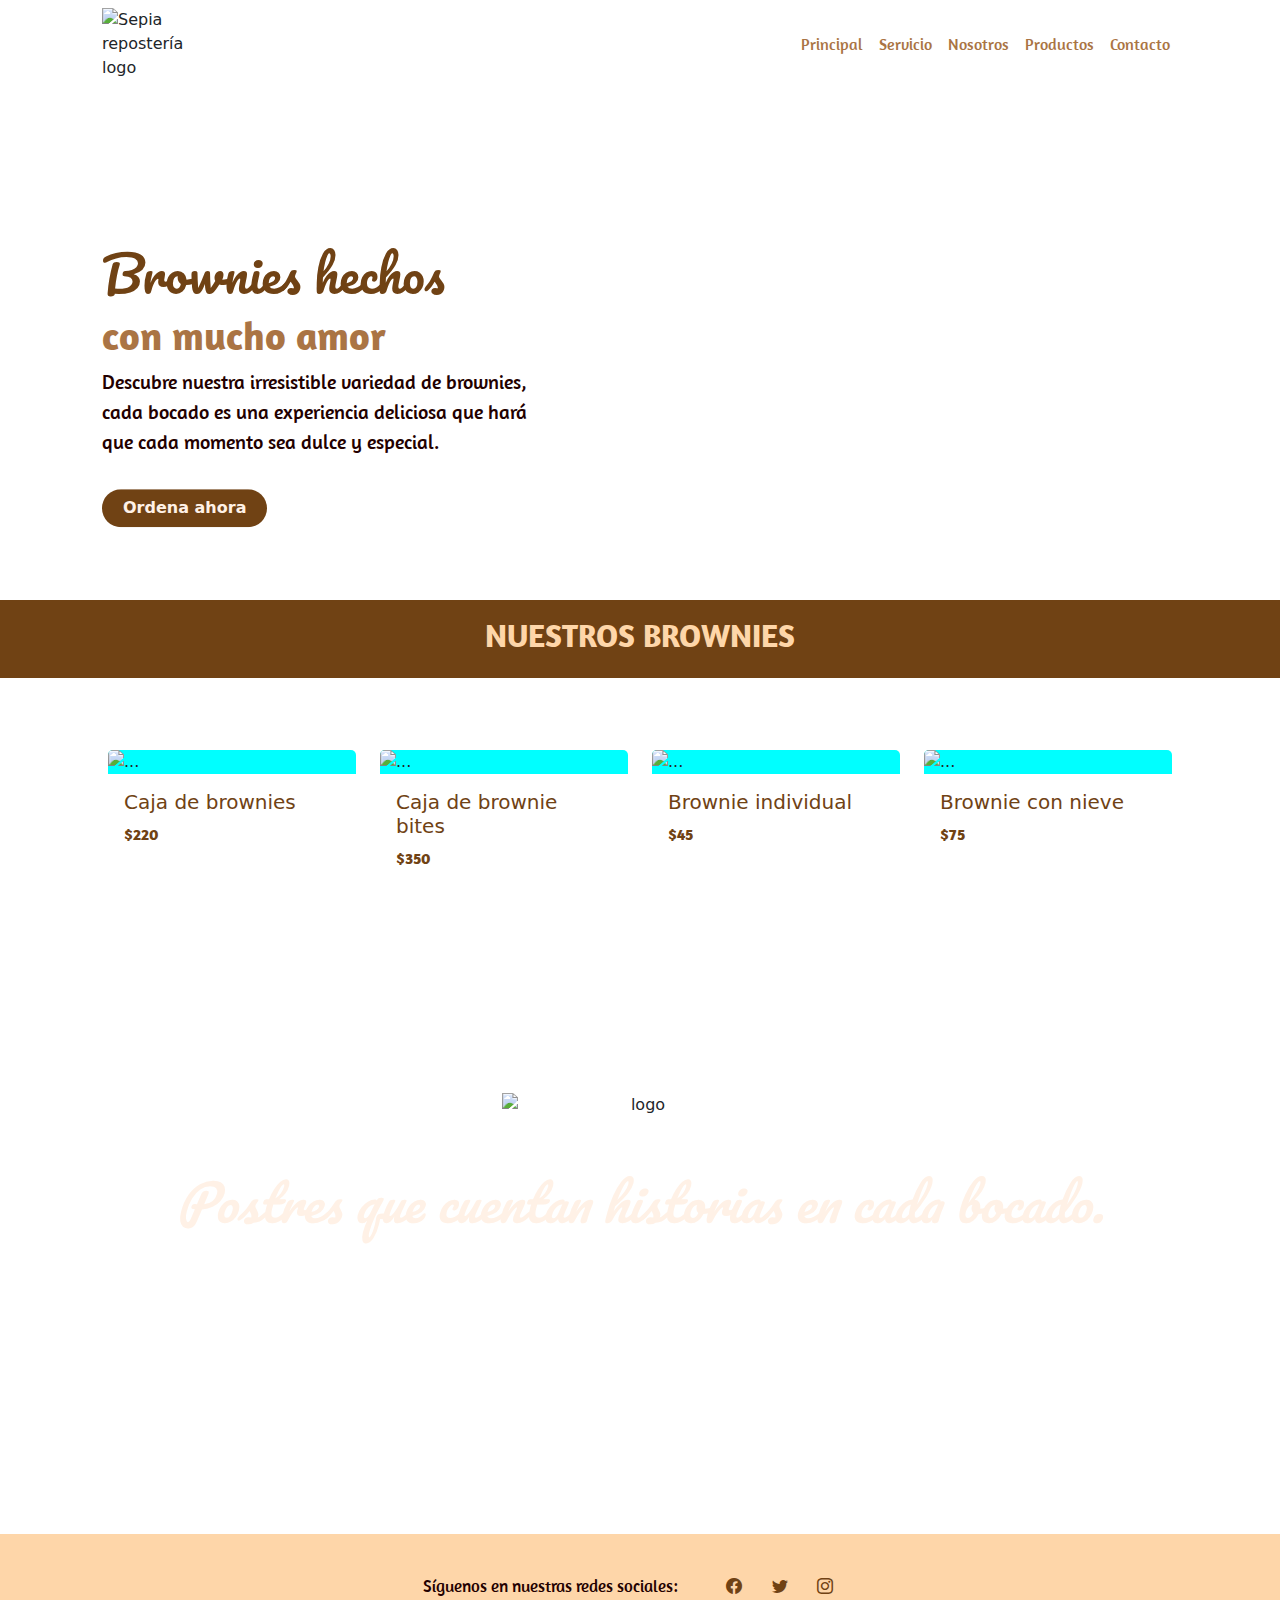
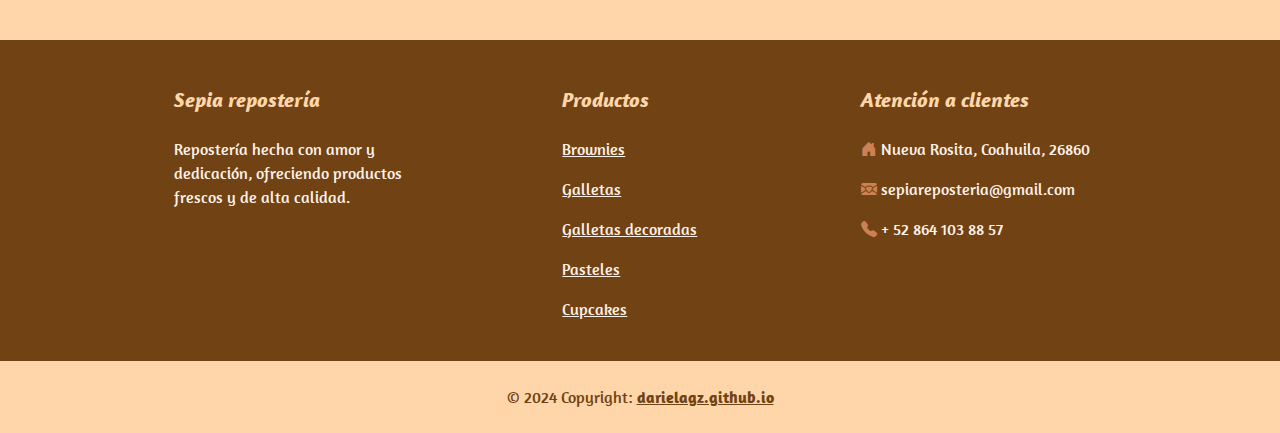
==== brownies.html @ a0042456 "Add files via upload" ====
<!DOCTYPE html>
<html lang="en">
  <head>
    <meta charset="UTF-8" />
    <meta name="viewport" content="width=device-width, initial-scale=1.0" />
    <link
      rel="stylesheet"
      href="https://cdn.jsdelivr.net/npm/bootstrap-icons@1.11.3/font/bootstrap-icons.min.css"
    />
    <link
      rel="stylesheet"
      href="https://fonts.googleapis.com/css2?family=Material+Symbols+Outlined:opsz,wght,FILL,GRAD@48,400,0,0"
    />
    <link
      href="https://cdn.jsdelivr.net/npm/bootstrap@5.3.0/dist/css/bootstrap.min.css"
      rel="stylesheet"
    />
    <link rel="stylesheet" href="style.css" />
    <title>Document</title>
  </head>
  <body>
    <header id="productos-header">
        <nav class="navbar navbar-expand-lg">
          <div class="container">
            <img class="logo" src="assets/logo.png" alt="Sepia repostería logo" />
            <button class="navbar-toggler" type="button" data-bs-toggle="collapse" data-bs-target="#milista">
              <span class="navbar-toggler-icon"></span>
            </button>
            <div class="collapse navbar-collapse justify-content-end" id="milista">
              <ul class="navbar-nav">
                <li class="nav-item "><a href="index.html" class="nav-link">Principal</a></li>
                <li class="nav-item"><a href="index.html#row-ordenar" class="nav-link">Servicio</a></li>
                <li class="nav-item"><a href="index.html#row-nosotros" class="nav-link">Nosotros</a></li>
                <li class="nav-item"><a href="index.html#row-productos" class="nav-link">Productos</a></li>
                <li class="nav-item"><a href="index.html#row-ubicacion" class="nav-link">Contacto</a></li>
              </ul>
            </div>
          </div>
        </nav>
        <div class="container">
          <div class="title fw-bolder">
            <h1 id="frase1">Brownies hechos</h1>
            <h2 id="frase2">con mucho amor</h2>
            <p id="frase3">
            Descubre nuestra irresistible variedad de brownies, <br> cada bocado es una experiencia deliciosa que hará <br> que cada momento sea dulce y especial.
            </p>
            <a href="contacto.html"><button class="btn mt-3">Ordena ahora</button></a>
          </div>
        </div>
      </header>
    <main>
        <section id="productos-brownies" >
            <div id="banner" class="container-fluid pt-3 pb-3 align-items-center">
                <h2 class="text-center h2-fuente-fondo-oscuro">
                  NUESTROS BROWNIES
                </h2>
              </div>
        <div class="row row-cols-1 row-cols-md-4 g-4 justify-content-center ms-5 me-5 p-5">
            <div class="col">
              <div class="card h-100">
                <img src="assets/caja-brownie.jpg" class="card-img-top" alt="...">
                <div class="card-body">
                  <h5 class="card-title">Caja de brownies</h5>
                  <p class="card-text">$220</p>
                </div>
              </div>
            </div>
            <div class="col">
              <div class="card h-100">
                <img src="assets/brownie-bite.jpg" class="card-img-top" alt="...">
                <div class="card-body">
                  <h5 class="card-title">Caja de brownie bites</h5>
                  <p class="card-text">$350</p>
                </div>
              </div>
            </div>
            <div class="col">
              <div class="card h-100">
                <img src="assets/brownie-chocolate.jpg" class="card-img-top" alt="...">
                <div class="card-body">
                  <h5 class="card-title">Brownie individual</h5>
                  <p class="card-text">$45</p>
                </div>
              </div>
            </div>
            <div class="col">
              <div class="card h-100">
                <img src="assets/brownie-nieve.jpg" class="card-img-top" alt="...">
                <div class="card-body">
                  <h5 class="card-title">Brownie con nieve</h5>
                  <p class="card-text">$75</p>
                </div>
              </div>
            </div>
          </div>
        </section>
        <div class="row" id="row-frase">
            <div class="ratio ratio-21x9 d-flex text-center">
              <video
                class="w-100 object-fit-cover"
                src="assets/cafeteria.mp4"
                type="video/mp4"
                autoplay
                loop
                muted
              ></video>
              <div class="row justify-content-center align-items-center">
                <img src="assets/logo-claro.png" alt="logo" />
                <p style="font-style: italic;">Postres que cuentan historias en cada bocado.</p>
              </div>
            </div>
          </div>
    </main>
    <footer class="text-center">
        <section
          id="media"
          class="d-flex justify-content-center align-items-center p-4"
        >
          <div class="me-5">
            <p class="p-fuente-fondo-claro mt-3" >
              Síguenos en nuestras redes sociales:
            </p>
          </div>
          <div>
            <a
              href="https://www.facebook.com/"
              class="me-4 text-reset text-decoration-none"
            >
              <i class="bi bi-facebook"></i>
            </a>
            <a href="https://x.com/" class="me-4 text-reset text-decoration-none">
              <i class="bi bi-twitter"></i>
            </a>
            <a
              href="https://www.instagram.com/"
              class="me-4 text-reset text-decoration-none"
            >
              <i class="bi bi-instagram"></i>
            </a>
          </div>
        </section>
        <section id="informacion" class="">
          <div class="container text-center text-md-start mt-5">
            <div class="row mt-3">
              <div class="col-md-3 col-lg-4 col-xl-3 mx-auto mb-4">
                <h3 class="fw-bold mb-4 h3-fuente-fondo-oscuro">
                  Sepia repostería
                </h3>
                <p class="p-fuente-fondo-oscuro">
                  Repostería hecha con amor y dedicación, ofreciendo productos
                  frescos y de alta calidad.
                </p>
              </div>
              <div class="col-md-2 col-lg-2 col-xl-2 mx-auto mb-4">
                <h3 class="fw-bold mb-4 h3-fuente-fondo-oscuro">Productos</h3>
                <p class="p-fuente-fondo-oscuro">
                  <a href="brownies.html" class="text-reset">Brownies</a>
                </p>
                <p class="p-fuente-fondo-oscuro">
                  <a href="#!" class="text-reset">Galletas</a>
                </p>
                <p class="p-fuente-fondo-oscuro">
                  <a href="#!" class="text-reset">Galletas decoradas</a>
                </p>
                <p class="p-fuente-fondo-oscuro">
                  <a href="#!" class="text-reset">Pasteles</a>
                </p>
                <p class="p-fuente-fondo-oscuro">
                  <a href="cupcakes.html" class="text-reset">Cupcakes</a>
                </p>
              </div>
              <div class="col-md-4 col-lg-3 col-xl-3 mx-auto mb-md-0 mb-4">
                <h3 class="h3-fuente-fondo-oscuro fw-bold mb-4">
                  Atención a clientes
                </h3>
                <p class="p-fuente-fondo-oscuro">
                  <i class="bi bi-house-door-fill"></i> Nueva Rosita, Coahuila,
                  26860
                </p>
                <a
                  class="a-fuente-fondo-oscuro d-block"
                  href="mailto:sepiareposteria@gmail.com"
                >
                  <i class="bi bi-envelope-heart-fill"></i>
                  sepiareposteria@gmail.com
                </a>
                <a
                  href="tel:+528641038857"
                  class="a-fuente-fondo-oscuro mt-3 d-block"
                  ><i class="bi bi-telephone-fill"></i> + 52 864 103 88 57</a
                >
              </div>
            </div>
          </div>
        </section>
        <div id="copyright" class="text-center p-4">
          © 2024 Copyright:
          <a class="text-reset fw-bold" href="https://darielagz.github.io//"
            >darielagz.github.io</a
          >
        </div>
      </footer>
    <script src="https://cdn.jsdelivr.net/npm/bootstrap@5.3.3/dist/js/bootstrap.bundle.min.js" integrity="sha384-YvpcrYf0tY3lHB60NNkmXc5s9fDVZLESaAA55NDzOxhy9GkcIdslK1eN7N6jIeHz" crossorigin="anonymous"></script>
  </body>
</html>
---- style.css ----
@import url("https://fonts.googleapis.com/css2?family=Pacifico&display=swap");
@import url("https://fonts.googleapis.com/css2?family=Amaranth:ital,wght@0,400;0,700;1,400;1,700&family=Pacifico&display=swap");
.pacifico-regular {
  font-family: "Pacifico", cursive;
  font-weight: 400;
  font-style: normal;
}
.amaranth-regular {
  font-family: "Amaranth", sans-serif;
  font-weight: 400;
  font-style: normal;
}

.amaranth-bold {
  font-family: "Amaranth", sans-serif;
  font-weight: 700;
  font-style: normal;
}

.amaranth-regular-italic {
  font-family: "Amaranth", sans-serif;
  font-weight: 400;
  font-style: italic;
}

.amaranth-bold-italic {
  font-family: "Amaranth", sans-serif;
  font-weight: 700;
  font-style: italic;
}

.container {
  max-width: 1100px;
}

header {
  background-image: url(assets/header5.png);
  min-height: 600px;
  background-size: cover;
  /* Elemento padre relative */
  position: relative;
}

#productos-header {
  background-image: url(assets/fondo-brownies.png);
  min-height: 600px;
  background-size: cover;
  /* Elemento padre relative */
  position: relative;
}
#productos-header-cupcakes {
  background-image: url(assets/fondo-CUPCAKE.png);
  min-height: 600px;
  background-size: cover;
  /* Elemento padre relative */
  position: relative;
}
.btn {
  background-color: #704214;
  border-radius: 20px;
  color: #fff1e6;
  font-weight: bold;
  padding-left: 20px;
  padding-right: 20px;
}
.title {
  color: #cd8054;
  /* elemento hijo */
  position: absolute;
  top: 50%;
  transform: translateY(-20%);
}
.logo {
  width: 120px;
}
#frase1 {
  font-family: Pacifico;
  color: #704214;
  font-size: 50px;
}
#frase2 {
  font-family: "Amaranth", sans-serif;
  font-weight: 700;
  font-style: normal;
  color: #aa7444;
  font-size: 40px;
}
#frase3 {
  font-family: "Amaranth", sans-serif;
  font-weight: 400;
  font-style: normal;
  color: #230000;
  font-size: 20px;
}

#row-ordenar {
  background-color: #704214;
  color: #fff1e6;
  min-height: 600px;
}
.icons-ordenar {
  font-size: 400%;
  color: #fff1e6;
  padding: 10px 20px;
}

.row {
  margin: 0;
}

#row-nosotros {
  background-image: url(assets/fondo-claro2.png);
  min-height: 600px;
  background-size: cover;
  position: relative;
  padding-top: 100px !important;
  padding-bottom: 100px !important;
}

#row-nosotros img {
  width: 300px;
  border-radius: 50%;
}

.h1-fuente-fondo-oscuro {
  font-family: Pacifico;
  font-weight: 400;
  color: #fed6a9;
}
.h2-fuente-fondo-oscuro {
  font-family: "Amaranth", sans-serif;
  font-weight: 700;
  color: #fed6a9;
}
.h3-fuente-fondo-oscuro {
  font-family: "Amaranth", sans-serif;
  font-style: italic;
  color: #fed6a9;
  font-size: 130%;
}
.h4-fuente-fondo-oscuro {
  font-family: "Amaranth", sans-serif;
  font-weight: 700;
  font-style: normal;
  color: #fed6a9;
}
.p-fuente-fondo-oscuro {
  font-family: "Amaranth", sans-serif;
  font-weight: 400;
  font-style: normal;
  color: #fff1e6;
}
.h1-fuente-fondo-claro {
  font-family: Pacifico;
  font-weight: 400;
  color: #704214;
}
.p-fuente-fondo-claro {
  font-family: "Amaranth", sans-serif;
  font-weight: 400;
  font-style: normal;
  color: #230000;
  font-size: 17px;
}
.card-title {
  font-weight: 400;
  font-style: normal;
  color: #704214;
}
.card-text {
  font-family: "Amaranth", sans-serif;
  font-weight: 700;
  font-style: normal;
  color: #704214;
}
#row-productos {
  background-color: #704214;
  min-height: 600px;
}
#row-productos btn {
  background-color: #704214;
  border-color: #704214;
}

#row-ubicacion {
  background-image: url(assets/fondo-ubicacion.png);
  background-size: cover;
  position: relative;
}

#row-frase {
  min-height: 600px;
}

.card-producto {
  background-image: url(assets/fondo-card.png);
  background-size: cover;
  border-top-left-radius: 150px;
  border-top-right-radius: 150px;
}

.description {
  margin-top: 10px;
  font-size: 14px;
  color: #333;
}
@media (max-width: 767px) {
  .carousel-inner .carousel-item > div {
    display: none;
  }
  .carousel-inner .carousel-item > div:first-child {
    display: block;
  }
  #row-frase p {
    font-size: 27px !important;
  }
}
.carousel-inner .carousel-item.active,
.carousel-inner .carousel-item-next,
.carousel-inner .carousel-item-prev {
  display: flex;
}

@media (min-width: 768px) {
  .carousel-inner .carousel-item-end.active,
  .carousel-inner .carousel-item-next {
    transform: translateX(25%);
  }

  .carousel-inner .carousel-item-start.active,
  .carousel-inner .carousel-item-prev {
    transform: translateX(-25%);
  }
}
.carousel-inner .carousel-item-end,
.carousel-inner .carousel-item-start {
  transform: translateX(0);
}

#row-frase img {
  height: auto;
  width: 300px;
  margin-bottom: 0;
  margin-top: 15vh;
}
#row-frase p {
  font-family: Pacifico;
  font-weight: 400;
  font-style: normal;
  color: rgb(255, 241, 230);
  font-size: 50px;
  margin-bottom: 30vh;
}
#row-ubicacion iframe {
  max-height: 600px;
}

#media {
  background-color: #fed6a9;
}

#informacion {
  background-color: #704214;
}
#informacion i {
  color: #cd8054;
}

footer {
  background-color: #704214;
}

#media i {
  color: #704214;
}
.a-fuente-fondo-oscuro {
  font-family: "Amaranth", sans-serif;
  font-weight: 400;
  font-style: normal;
  color: #fff1e6;
  text-decoration: none;
}
#copyright {
  background-color: #fed6a9;
  background-image: url(assets/fondo-card.png);
  color: #704214;
  font-family: "Amaranth", sans-serif;
  font-weight: 400;
  font-style: normal;
}

.nav-link {
  color: #aa7444;
  font-family: "Amaranth", sans-serif;
  font-weight: 400;
}

.nav-link:hover {
  color: #704214;
  font-weight: 700;
}

@media (max-width: 768px) {
  .navbar-nav {
    background-color: transparent; /* Fondo del menú desplegable */
    border-bottom-left-radius: 10px;
    border-bottom-right-radius: 10px;
    box-shadow: 5px 5px 10px rgba(0, 0, 0, 0.15);
  }
  .nav-item {
    border-bottom: 1px solid hsla(30, 70%, 26%, 0.13); /* Línea divisora */
  }
  .nav-link {
    color: #aa7444;
    font-family: "Amaranth", sans-serif;
    font-weight: 400;
  }
  .nav-link:hover {
    color: #704214;
    font-weight: 700;
  }
  nav {
    background-image: url(assets/header5.png);
  }
  #milista {
    text-align: center;
  }
  .navbar-toggler {
    border-width: 0px;
    border-color: transparent;
  }
  .navbar-toggler:active,
  .navbar-toggler:focus {
    background-color: #fed6a9;
  } /* Opcional: Cambiar el fondo del botón */
}
nav {
  z-index: 100;
}

#productos-section {
  background-image: url(assets/fondo-productos.png);
  background-size: cover;
}

#banner 
{
  background-color: #704214;
}
.card-body {
  background-color: transparent;
}
.card {
  background-color: transparent;
  border: 0px;
  max-width: 300px;
}
.card img {
  background-color: aqua;
}

#seccion-contacto {
  background-color: #fff1e6;
}

.icon-custom-color {
  color: #704214;
}
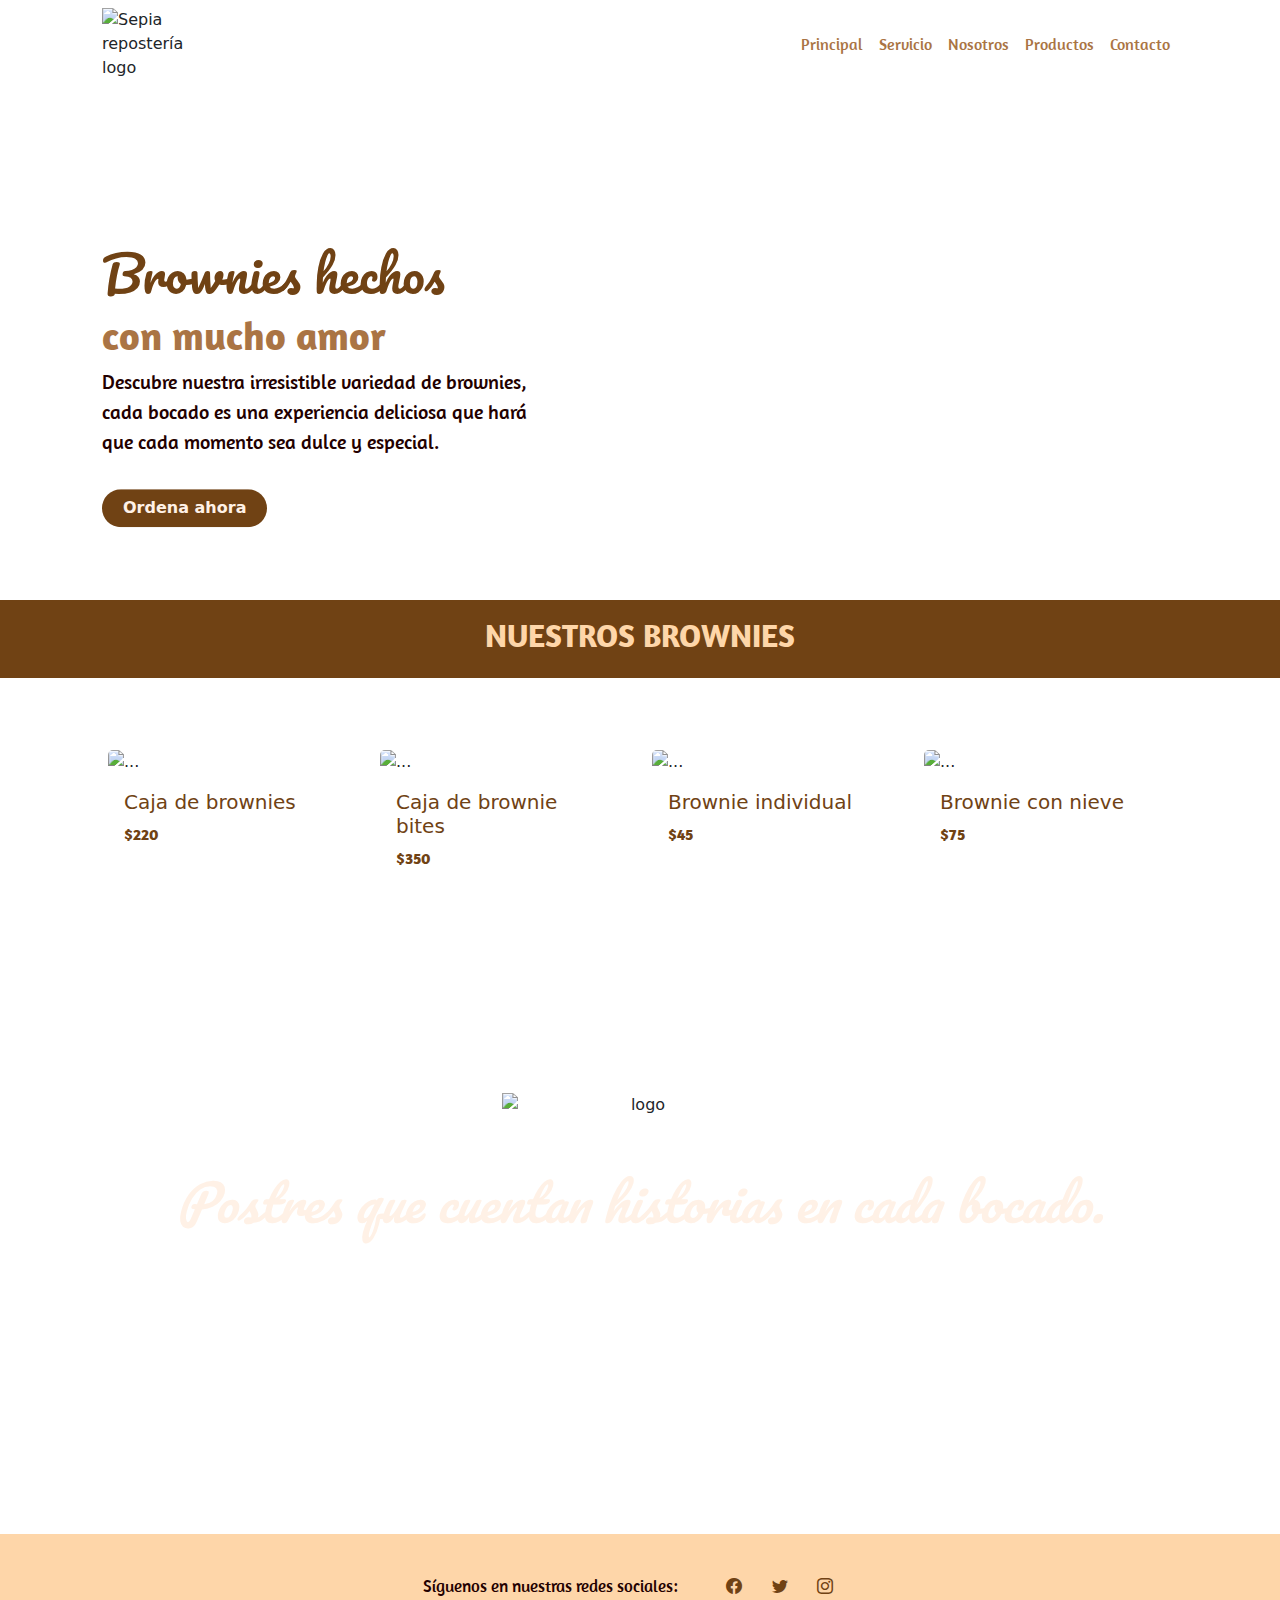
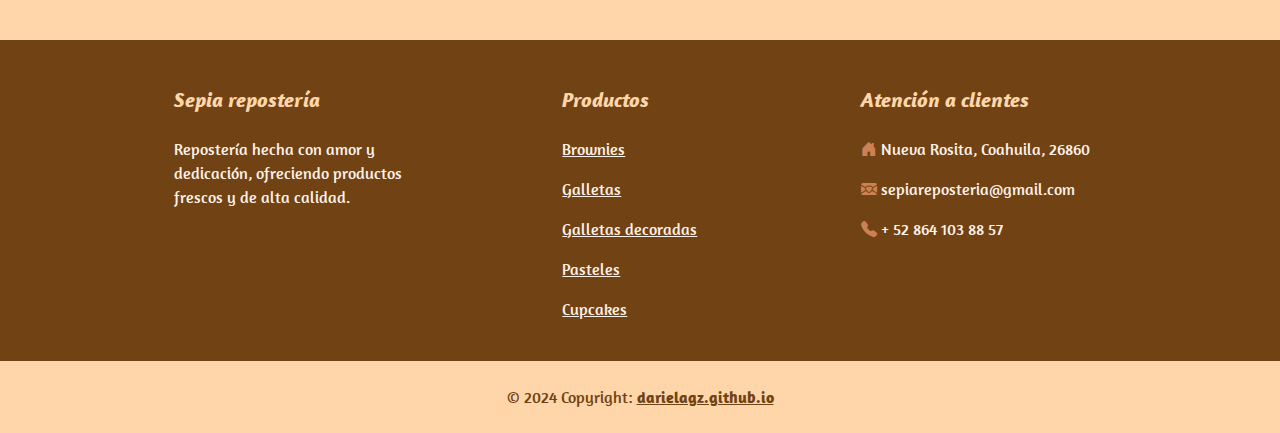
==== commit e3221dcb: "Contacto" ====
--- a/brownies.html
+++ b/brownies.html
@@ -49,7 +49,7 @@
         </div>
       </header>
     <main>
-        <section id="productos-brownies" >
+        <section id="productos-section" >
             <div id="banner" class="container-fluid pt-3 pb-3 align-items-center">
                 <h2 class="text-center h2-fuente-fondo-oscuro">
                   NUESTROS BROWNIES
--- a/style.css
+++ b/style.css
@@ -62,6 +62,13 @@
   font-weight: bold;
   padding-left: 20px;
   padding-right: 20px;
+}
+.btn:hover, .btn:active, .btn:focus {
+  background-color: #aa7444 !important;
+  color: #fff1e6 !important;
+  font-weight: bold;
+  border-color: transparent !important;
+  outline: none !important;
 }
 .title {
   color: #cd8054;
@@ -138,11 +145,18 @@
   color: #fed6a9;
   font-size: 130%;
 }
+
 .h4-fuente-fondo-oscuro {
   font-family: "Amaranth", sans-serif;
   font-weight: 700;
   font-style: normal;
   color: #fed6a9;
+}
+.h4-fuente-fondo-claro {
+  font-family: "Amaranth", sans-serif;
+  font-weight: 700;
+  font-style: normal;
+  color: #704214;
 }
 .p-fuente-fondo-oscuro {
   font-family: "Amaranth", sans-serif;
@@ -355,9 +369,7 @@
   border: 0px;
   max-width: 300px;
 }
-.card img {
-  background-color: aqua;
-}
+
 
 #seccion-contacto {
   background-color: #fff1e6;
@@ -365,4 +377,8 @@
 
 .icon-custom-color {
   color: #704214;
-}+}
+input:focus, textarea:focus {
+  border-color: rgb(170, 116, 68) !important;
+  box-shadow: 0 0 5px rgba(170, 116, 68, 0.5) !important; 
+  outline:#704214 !important; }